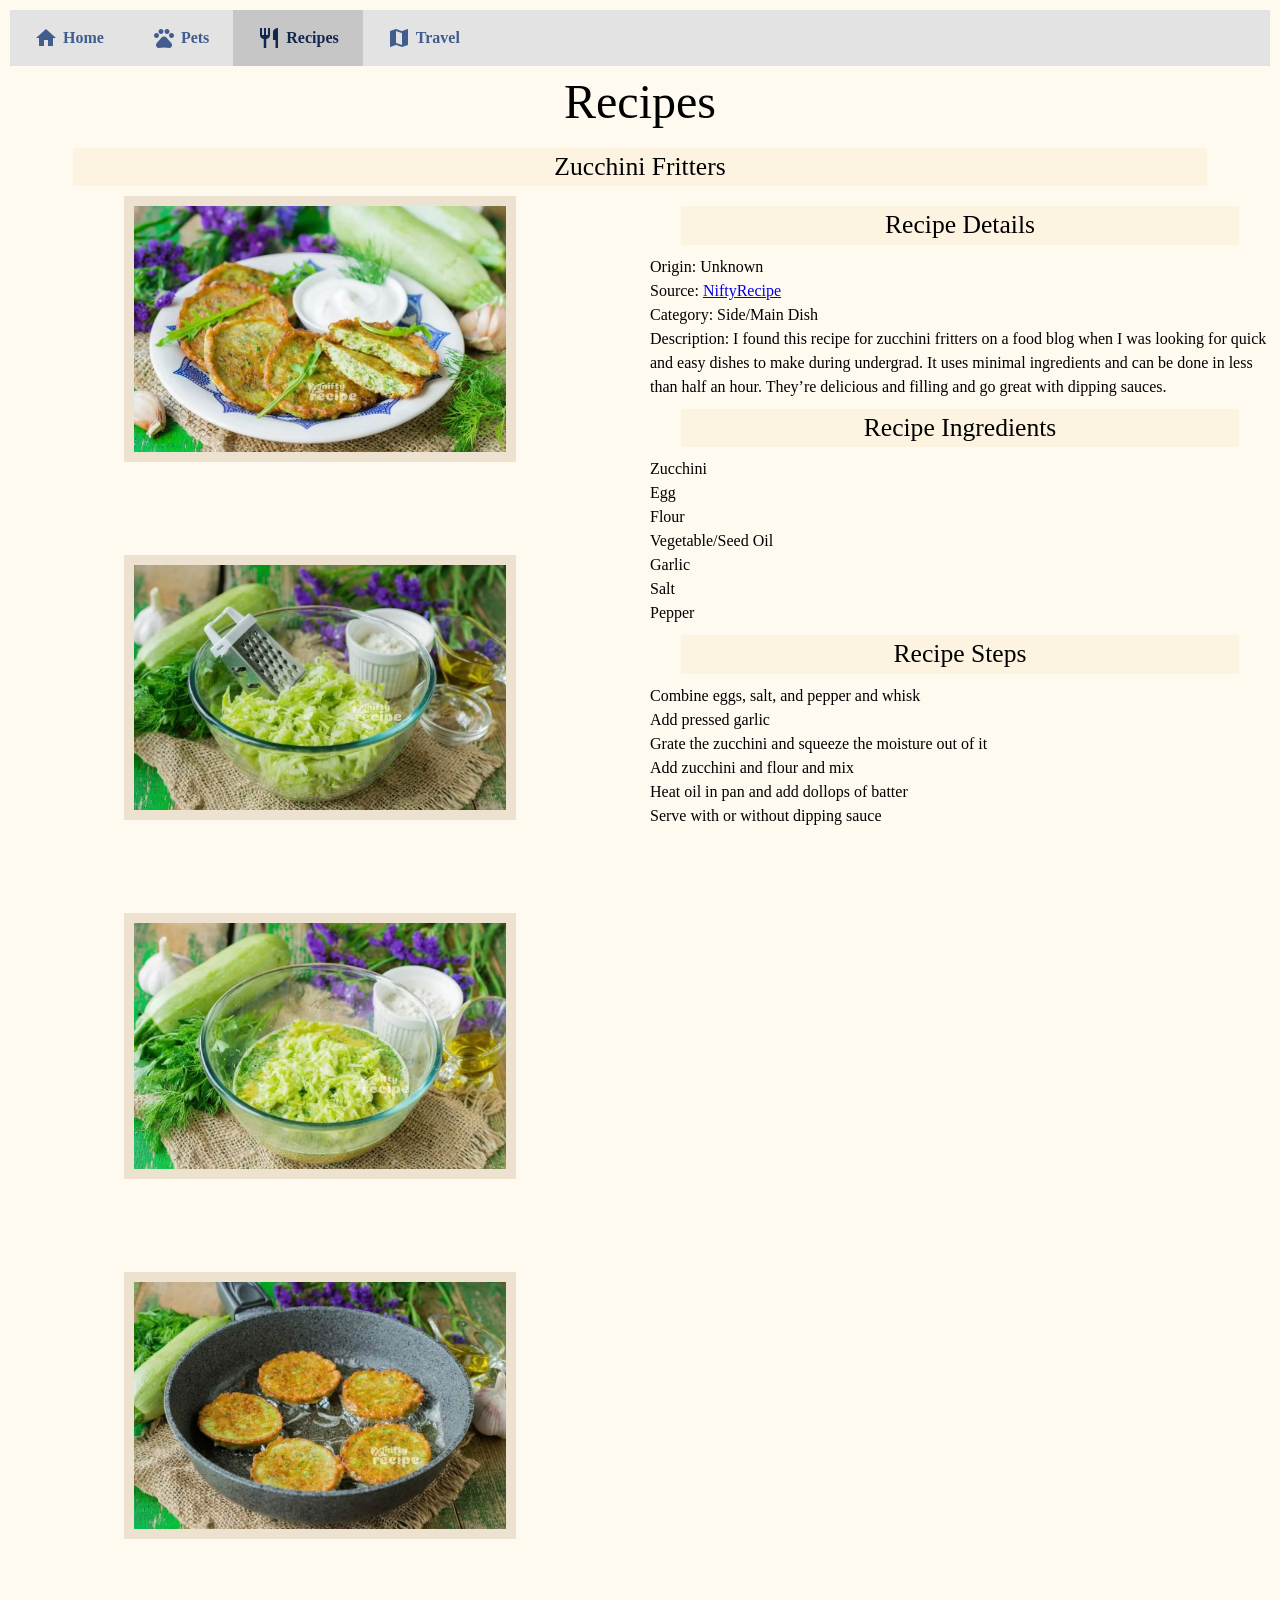
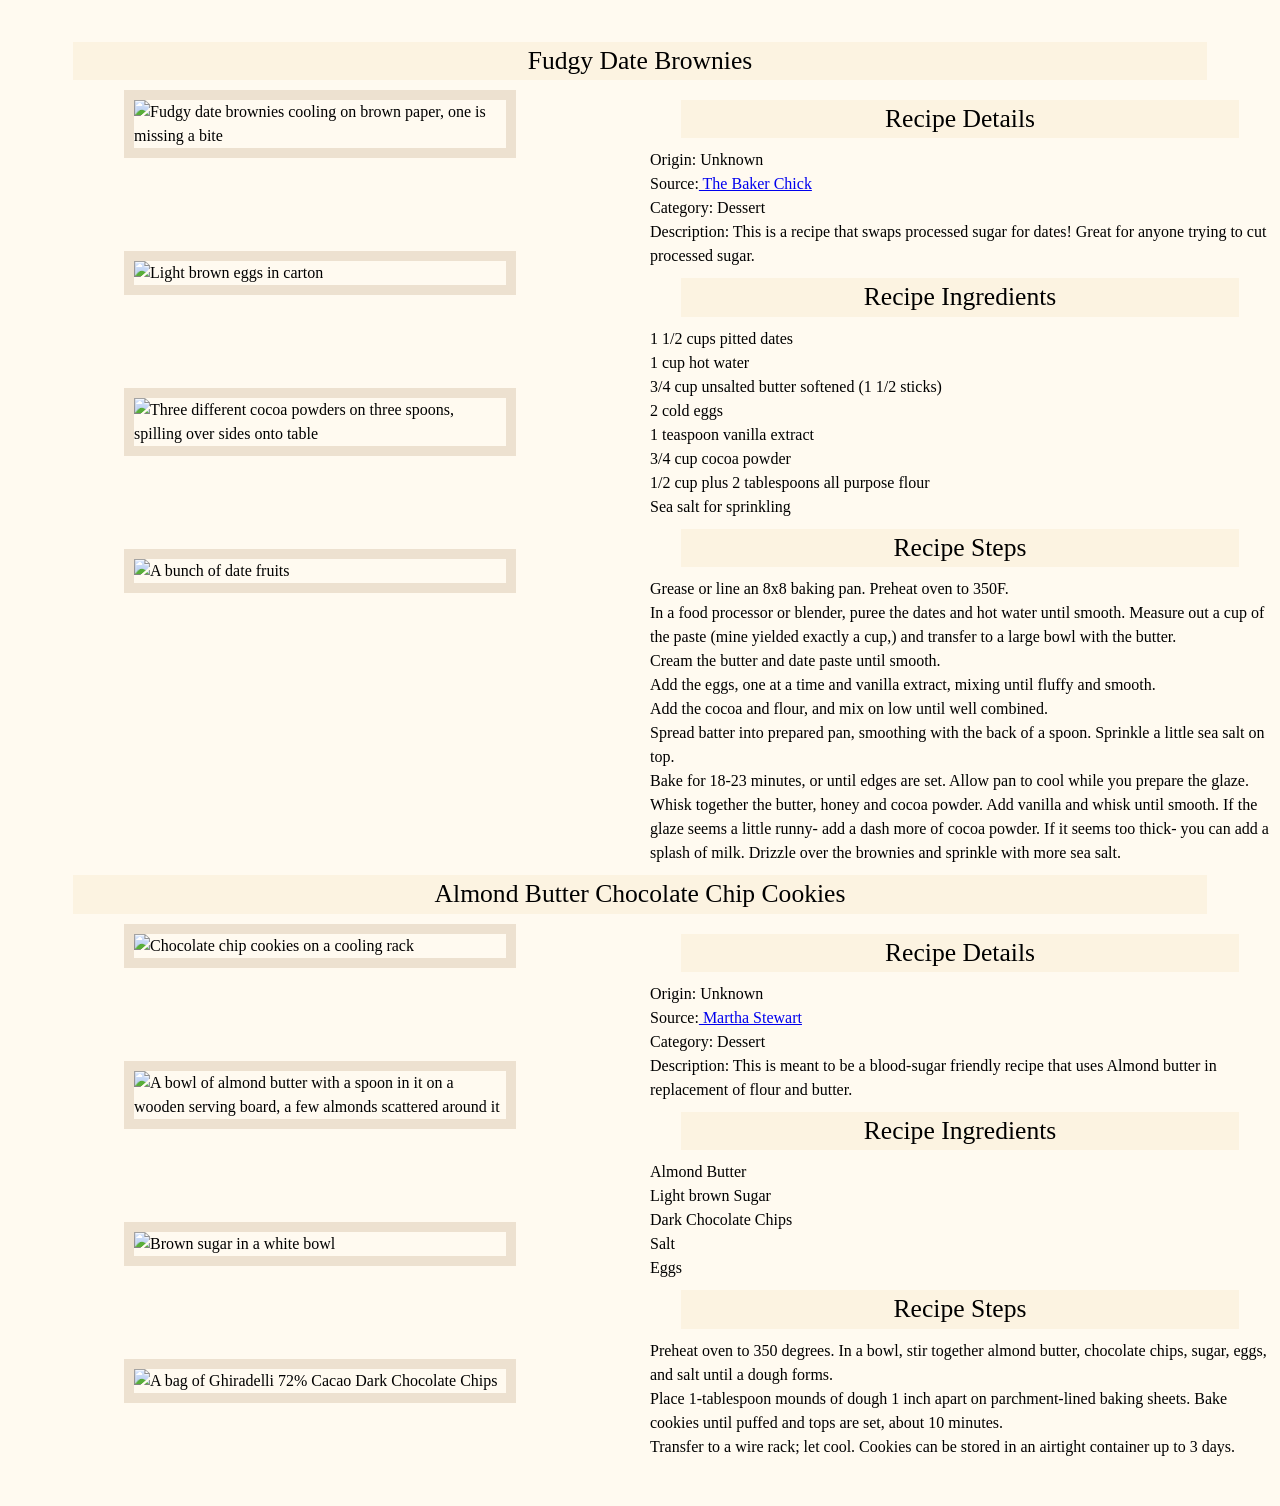
==== recipes.html @ afcab0f7 "adding files" ====
<!DOCTYPE html>
<html lang="en">
<head>
    <meta charset="UTF-8">
    <meta name="viewport" content="width=device-width, initial-scale=1.0">
    <link rel = 'stylesheet' href="css/reset.css">
    <link rel = 'stylesheet' href="css/style.css">
    <link rel="stylesheet" href="https://fonts.googleapis.com/icon?family=Material+Icons">
    <title>Recipes</title>
</head>
<body>
    <a href = "#main" class="skip">Skip to Main Content</a>
    <header>
        <nav>
            <ul class="navbar">
                <li class="navbar"><a href="index.html"><i class="material-icons">home</i> Home</a></li>
                <li class="navbar"><a href="pets.html"><i class="material-icons">pets</i> Pets</a></li>
                <li class="navbar"><a href="recipes.html" class="active"><i class="material-icons">restaurant</i> Recipes</a></li>
                <li class="navbar"><a href="travel.html"><i class="material-icons">map</i> Travel</a></li>
            </ul>
        </nav>
    </header>
    <main id="main">
        <h1>Recipes</h1>
        <h2>Zucchini Fritters</h2>
        <div class='container'>
            <div class="images">
                <img src="images/Zucchini_fritters_1.jpeg" width = "400" alt="Zucchini fritters on a plate with a white dipping sauce">
                <img src="images/Zucchini_fritters_2.jpeg" width ="400" alt = "Grated zucchini">
                <img src="images/Zucchini_fritters_4.jpg"  width ="400" alt="Combined ingredients for zucchini fritters">
                <img src="images/Zucchini_fritters_3.jpeg"  width ="400" alt="Zucchini fritters cooking in a pan">
            </div>
            <div class="details">
                    <h3>Recipe Details</h3>
                    <ul>
                        <li>Origin: Unknown</li>
                        <li>Source: <a href = "https://niftyrecipe.com/recipe-851-zucchini-fritters.html"> NiftyRecipe</a></li>
                        <li>Category: Side/Main Dish</li>
                        <li>Description: I found this recipe for zucchini fritters on a food blog when I was looking for quick and easy dishes to make during undergrad. It uses minimal ingredients and can be done in less than half an hour. They’re delicious and filling and go great with dipping sauces.</li>
                    </ul>
                    <h3>Recipe Ingredients</h3>
                    <ul>
                        <li>Zucchini</li>
                        <li>Egg</li>
                        <li>Flour</li>
                        <li>Vegetable/Seed Oil</li>
                        <li>Garlic</li>
                        <li>Salt</li>
                        <li>Pepper</li>
                    </ul>
                    <h3>Recipe Steps</h3>
                    <ol>
                        <li>Combine eggs, salt, and pepper and whisk</li>
                        <li>Add pressed garlic</li>
                        <li>Grate the zucchini and squeeze the moisture out of it</li>
                        <li>Add zucchini and flour and mix</li>
                        <li>Heat oil in pan and add dollops of batter</li>
                        <li>Serve with or without dipping sauce</li>
                    </ol>
            </div>
        </div>

        <h2>Fudgy Date Brownies</h2>
        <div class='container'>
            <div class="images">
                <img src="https://www.thebakerchick.com/wp-content/uploads/2017/01/DateBrownies-705x1024.jpg" width = "400" alt="Fudgy date brownies cooling on brown paper, one is missing a bite">
                <img src="https://hips.hearstapps.com/hmg-prod/images/eggs-in-a-carton-royalty-free-image-1689690296.jpg?crop=1.00xw:1.00xh;0,0&resize=1200:*" width = "400" alt="Light brown eggs in carton">
                <img src="https://arc-anglerfish-washpost-prod-washpost.s3.amazonaws.com/public/PNV2QMQFXEI6ZM6EYRRLD3OPZA.jpg" width = "400" alt="Three different cocoa powders on three spoons, spilling over sides onto table">
                <img src="https://www.liveeatlearn.com/wp-content/uploads/2018/12/date-fruit-photo-vert.jpg" width = "400" alt="A bunch of date fruits">
            </div>
            <div class="details">
                    <h3>Recipe Details</h3>
                    <ul>
                        <li>Origin: Unknown</li>
                        <li>Source:<a href = "https://www.thebakerchick.com/fudgy-date-brownies/"> The Baker Chick</a></li>
                        <li>Category: Dessert</li>
                        <li>Description: This is a recipe that swaps processed sugar for dates! Great for anyone trying to cut processed sugar.</li>
                    </ul>
                    <h3>Recipe Ingredients</h3>
                    <ul>
                        <li>1 1/2 cups pitted dates</li>
                        <li>1 cup hot water</li>
                        <li>3/4 cup unsalted butter softened (1 1/2 sticks)</li>
                        <li>2 cold eggs</li>
                        <li>1 teaspoon vanilla extract</li>
                        <li>3/4 cup cocoa powder</li>
                        <li>1/2 cup plus 2 tablespoons all purpose flour</li>
                        <li>Sea salt for sprinkling</li>
                    </ul>
                    <h3>Recipe Steps</h3>
                    <ol>
                        <li>Grease or line an 8x8 baking pan. Preheat oven to 350F.</li>
                        <li>In a food processor or blender, puree the dates and hot water until smooth. Measure out a cup of the paste (mine yielded exactly a cup,) and transfer to a large bowl with the butter.</li>
                        <li>Cream the butter and date paste until smooth.</li>
                        <li>Add the eggs, one at a time and vanilla extract, mixing until fluffy and smooth.</li>
                        <li>Add the cocoa and flour, and mix on low until well combined.</li>
                        <li>Spread batter into prepared pan, smoothing with the back of a spoon. Sprinkle a little sea salt on top.</li>
                        <li>Bake for 18-23 minutes, or until edges are set. Allow pan to cool while you prepare the glaze.</li>
                        <li>Whisk together the butter, honey and cocoa powder. Add vanilla and whisk until smooth. If the glaze seems a little runny- add a dash more of cocoa powder. If it seems too thick- you can add a splash of milk. Drizzle over the brownies and sprinkle with more sea salt.</li>
                    </ol>
            </div>
        </div>

        <h2>Almond Butter Chocolate Chip Cookies</h2>
        <div class='container'>
            <div class="images">
                <img src="https://www.marthastewart.com/thmb/UY9PeQ9cLbSiZch3At5lxIP9hOQ=/750x0/filters:no_upscale():max_bytes(150000):strip_icc():format(webp)/five-ingredient-cookies-369-d111686_horiz-6b200e9947aa465aaf77c65ebb40655b.jpgitokU9pyDEBX" width = "400" alt="Chocolate chip cookies on a cooling rack">
                <img src="https://cookieandkate.com/images/2018/02/homemade-almond-butter-recipe-2.jpg" width = "400" alt="A bowl of almond butter with a spoon in it on a wooden serving board, a few almonds scattered around it">
                <img src="https://www.allrecipes.com/thmb/DDBIQrQeoVvBiTCdmDu0eqhZbLA=/1500x0/filters:no_upscale():max_bytes(150000):strip_icc()/230511_LightorDarkBrownSugar_ddmfs_4x3_2404-8bd53810c76d4ac1b2db0cd83e7fb88a.jpg" width = "400" alt="Brown sugar in a white bowl">
                <img src="https://m.media-amazon.com/images/I/41mn9OJWMlL.jpg" width = "400" alt="A bag of Ghiradelli 72% Cacao Dark Chocolate Chips">
            </div>
            <div class="details">
                    <h3>Recipe Details</h3>
                    <ul>
                        <li>Origin: Unknown</li>
                    <li>Source:<a href = "https://www.marthastewart.com/1104488/five-ingredient-chocolate-chip-cookies"> Martha Stewart</a></li>
                    <li>Category: Dessert</li>
                    <li>Description: This is meant to be a blood-sugar friendly recipe that uses Almond butter in replacement of flour and butter.</li>
                    </ul>
                    <h3>Recipe Ingredients</h3>
                    <ul>
                        <li>Almond Butter
                        <li>Light brown Sugar</li>
                        <li>Dark Chocolate Chips</li>
                        <li>Salt</li>
                        <li>Eggs</li>
                    </ul>
                    <h3>Recipe Steps</h3>
                    <ol>
                        <li>Preheat oven to 350 degrees. In a bowl, stir together almond butter, chocolate chips, sugar, eggs, and salt until a dough forms.</li>
                        <li>Place 1-tablespoon mounds of dough 1 inch apart on parchment-lined baking sheets. Bake cookies until puffed and tops are set, about 10 minutes.</li>
                        <li>Transfer to a wire rack; let cool. Cookies can be stored in an airtight container up to 3 days.</li>
                    </ol>
            </div>
        </div>

        </div>
        <div></div>
        <div></div>
        <div></div>
        <div></div>
    </main>
</body>
</html>
---- css/style.css ----
body {
    font-family: Georgia, 'Times New Roman', Times, serif;
    background-color: floralwhite;
    line-height: 1.5;
    padding: 10px;

}
h1{
    font-size: 3em;
    text-align: center;
}
p{
    text-align: center;
    margin-bottom: 20px;
}


/* CSS FOR NAVIGATION BAR */

ul.navbar {
    list-style-type: none;
    margin: 0;
    padding: 0;
    overflow: hidden;
    background-color: #e3e3e3;
}

li.navbar {
    float: left;
}

ul.navbar a {
    display: flex; 
    align-items: center; 
    color: #405d8e;
    text-align: center;
    padding: 1em 1.5em;
    text-decoration: none;
    font-weight: bold;
    float: left;
}

ul.navbar a i {
    margin-right: 5px;
}

ul.navbar a.active{
    background-color: #c6c6c6;
    font-weight: bolder;
    color: #13274E;
}

ul.navbar a:hover{
    background-color: #959fb0;
}

/* CSS FOR PET 'PORTRAITS' + DETAILS */

img.portrait {
    border: 10px solid rgb(237, 225, 208);
    width: 80%;
    display: block;
    margin-left: auto;
    margin-right: auto;
}

h2.portrait, h3.portrait{
    font-size: 200%;
    background-color: #fcf3e1;
    width: 60%;
    height: auto;
    text-align: center;
    margin: 10px auto; 
}

h3.likes {
    font-size: 2em;
    background-color: #fcf3e1;
    width: 80%;
    text-align: center;
    margin: 10px auto; 
    padding: 10px;
}

ul.likes {
    text-align: center;
}

.pets-grid {
    display: grid;
    grid-template-columns: repeat(2, 1fr); 
    column-gap: 40px;
    row-gap: 10px;
    padding: 0.9em;
    justify-items: center; 
}

.pets-grid > img {
    background-color: burlywood;
    width: 100%; 
    height: auto; 
    padding: 1em;
    align-items: center;
}


.item1 .item2{
    grid-column: span 1; 
    grid-row: span 1;
}

.item3 {
    grid-column: span 2; 
    grid-row: span 1;
}

/* CSS FOR INDEX.HTML */

h1.homepage{
    font-size: 2.5em;
}
h2.homepage{
    font-size: 1.5em;
}
ul.homepage{
    list-style-type: disc;
    list-style-position: inside;
}

/* CSS FOR RECIPES */

img.recipes {
    border: 10px solid rgb(237, 225, 208);
    width: 80%;
    display: block;
    margin-left: auto;
    margin-right: auto;
}

h2.recipes {
    font-size: 200%;
    background-color: #fcf3e1;
    width: 60%;
    text-align: center;
    margin: 10px auto; 
}
h3.recipes {
    font-size: 175%;
    background-color: #fcf3e1;
    width: 60%;
    text-align: center;
    margin: 10px auto; 
}
ul.recipe_details {
    text-align: left;
    list-style-position: inside;
}

ul.recipe_steps {
    text-align: left;
    list-style-type: circle;
    list-style-position: inside;
}
ol.recipe_steps {
    text-align: left;
    list-style-type: lower-roman;
    list-style-position: inside;
}

.recipes-grid {
    display: grid;
    grid-template-columns: repeat(2, 1fr); 
    column-gap: 40px;
    row-gap: 10px;
    padding: 0.9em;
    justify-items: center; 
}

.recipes-grid > img {
    border: 2px solid #fcf3e1;
    width: 100%; 
    height: auto; 
    padding: 1em;
    align-items: center;
    display: block;
    margin-left: auto;
    margin-right: auto;
}


.item4 .item5{
    grid-column: span 1; 
    grid-row: span 1;
}

.item6 {
    grid-column: span 2; 
    grid-row: span 1;
}

/* CSS FOR TRAVEL */

img.travel {
    border: 10px solid rgb(237, 225, 208);
    width: 80%;
    display: block;
    margin-left: auto;
    margin-right: auto;
}

h2.travel {
    font-size: 120%;
    background-color: #fcf3e1;
    width: 60%;
    text-align: center;
    margin: 10px auto; 
}
h3.travel {
    font-size: 120%;
    background-color:#fcf3e1;
    width: 60%;
    text-align: center;
    margin: 10px auto; 
}
ul.travel {
    line-height: 1.5em;
}

.travel-main-grid {
    display: grid;
    grid-template-columns: repeat(2, 1fr); 
    column-gap: 10px;
    padding: 0.6em;
    justify-items: center; 
    align-items: center;
}

.travel-main-grid > img {
    width: 100%; 
    height: auto; 
    padding: 1em;
}


.item7 .item8 {
    grid-column: span 1; 
    grid-row: span 1;
}

/* CSS TO HIDE SKIP TO MAIN */

.skip {
    position: absolute;
    left: -10000px;
    top: auto;
    width: 1px;
    height: 1px;
    overflow: hidden;
  }


@media only screen and (min-width: 768px) {
    /* UPDATING HOMEPAGE LAYOUT */

    .home-grid {
        display: grid;
        grid-template-columns: repeat(3, 1fr); 
        column-gap: 40px;
        row-gap: 10px;
        padding: 0.9em;
        justify-items: center; 
    }
    .pets_home{
        grid-column: 1;
        grid-row: 1;
    } 
    .pets_desc{
        grid-column: 1;
        grid-row: 2;
    } 
    .recipes_home{
        grid-column: 2;
        grid-row: 1;
    } 
    .recipes_desc{
        grid-column: 2;
        grid-row: 2;
    } 
    .travel_home{
        grid-column: 3;
        grid-row: 1;
    } 
    .travel_desc{
        grid-column: 3;
        grid-row: 2;
    } 

    .portrait-grid{
        display: grid;
        grid-template-columns: repeat(2, 1fr); 
        column-gap: 40px;
        row-gap: 10px;
        padding: 0.9em;
        justify-items: center; 
        align-items: center;
    }
    .picture{
        grid-column: 1; 
    }
    .name{
        grid-column: 2;
        grid-row: 1;
    }
    .bio{
        grid-column: 2;
        grid-row: 2;
    }
    .gallery{
        grid-column: 1;
        grid-row: 3;
    }
    .likes{
        grid-column: 2;
        grid-row: 3;
    }
    .container {
        display: flex;
        align-items: flex-start;
    }

    .images {
        flex: 1; 
        margin-right: 20px; 
    }
    
    .details {
        flex: 1; 
    }
    
    .images img{
        border: 10px solid rgb(237, 225, 208);
        max-width: 60%;
        height: auto;
        display: block;
        margin-left: auto;
        margin-right: auto;
        margin-bottom: 15%;
    }
    .details h2,h3{
        font-size: 160%;
        background-color: #fcf3e1;
        width: 90%;
        height: auto;
        text-align: center;
        margin: 10px auto; 
    }

    h2{
        font-size: 160%;
        background-color: #fcf3e1;
        width: 90%;
        height: auto;
        text-align: center;
        margin: 10px auto;
    }

    img.portrait {
        border: 10px solid rgb(237, 225, 208);
        max-width: 80%;
        height: auto;
        display: block;
        margin-left: auto;
        margin-right: auto;
    }

    h1.portrait{
        text-align: center;
    }

    h2.portrait, h3.portrait {
        font-size: 150%;
        background-color: #fcf3e1;
        width: 80%;
        height: auto;
        text-align: center;
        margin: 1px auto; 
    }

    h3.portrait{
        align-self: start;
    }

    h3.likes {
        font-size: 150%;
        background-color: #fcf3e1;
        width: 80%;
        height: auto;
        text-align: center;
        margin: 1px auto;
        align-self: start;
    }
    
    ul.likes {
        text-align: center;
        font-size: 130%;
    }
    
    .pets-grid {
        display: grid;
        grid-template-columns: repeat(2, 1fr); 
        column-gap: 40px;
        row-gap: 10px;
        padding: 0.9em;
        justify-items: center; 
    }
    
    .pets-grid > img {
        border: 10px solid rgb(237, 225, 208);
        width: 80%; 
        height: auto; 
        padding: 1em;
        align-items: center;
    }
    
    
    .item1 .item2{
        grid-column: span 1; 
        grid-row: span 1;
    }
    
    .item3 {
        grid-column: span 2; 
        grid-row: span 1;
    }
    .travel_pics{
        display: grid;
        grid-template-columns: repeat(2, 1fr); 
        column-gap: 40px;
        row-gap: 10px;
        padding: 0.9em;
        justify-items: center; 
        align-items: center;
    }
    .travel_pics > img {
        background-color:#959fb0;
        width: 100%; 
        height: auto; 
        padding: em;
        align-items: center;
        margin-left: 20%;
    }
    
    .travelimages{
        grid-column: 1;
    }
    .captions{
        grid-column:2;
        margin-left:20%;
    }


@media (prefers-reduced-motion) {
    .animation {
      animation-duration: 0s;
    }
}
}
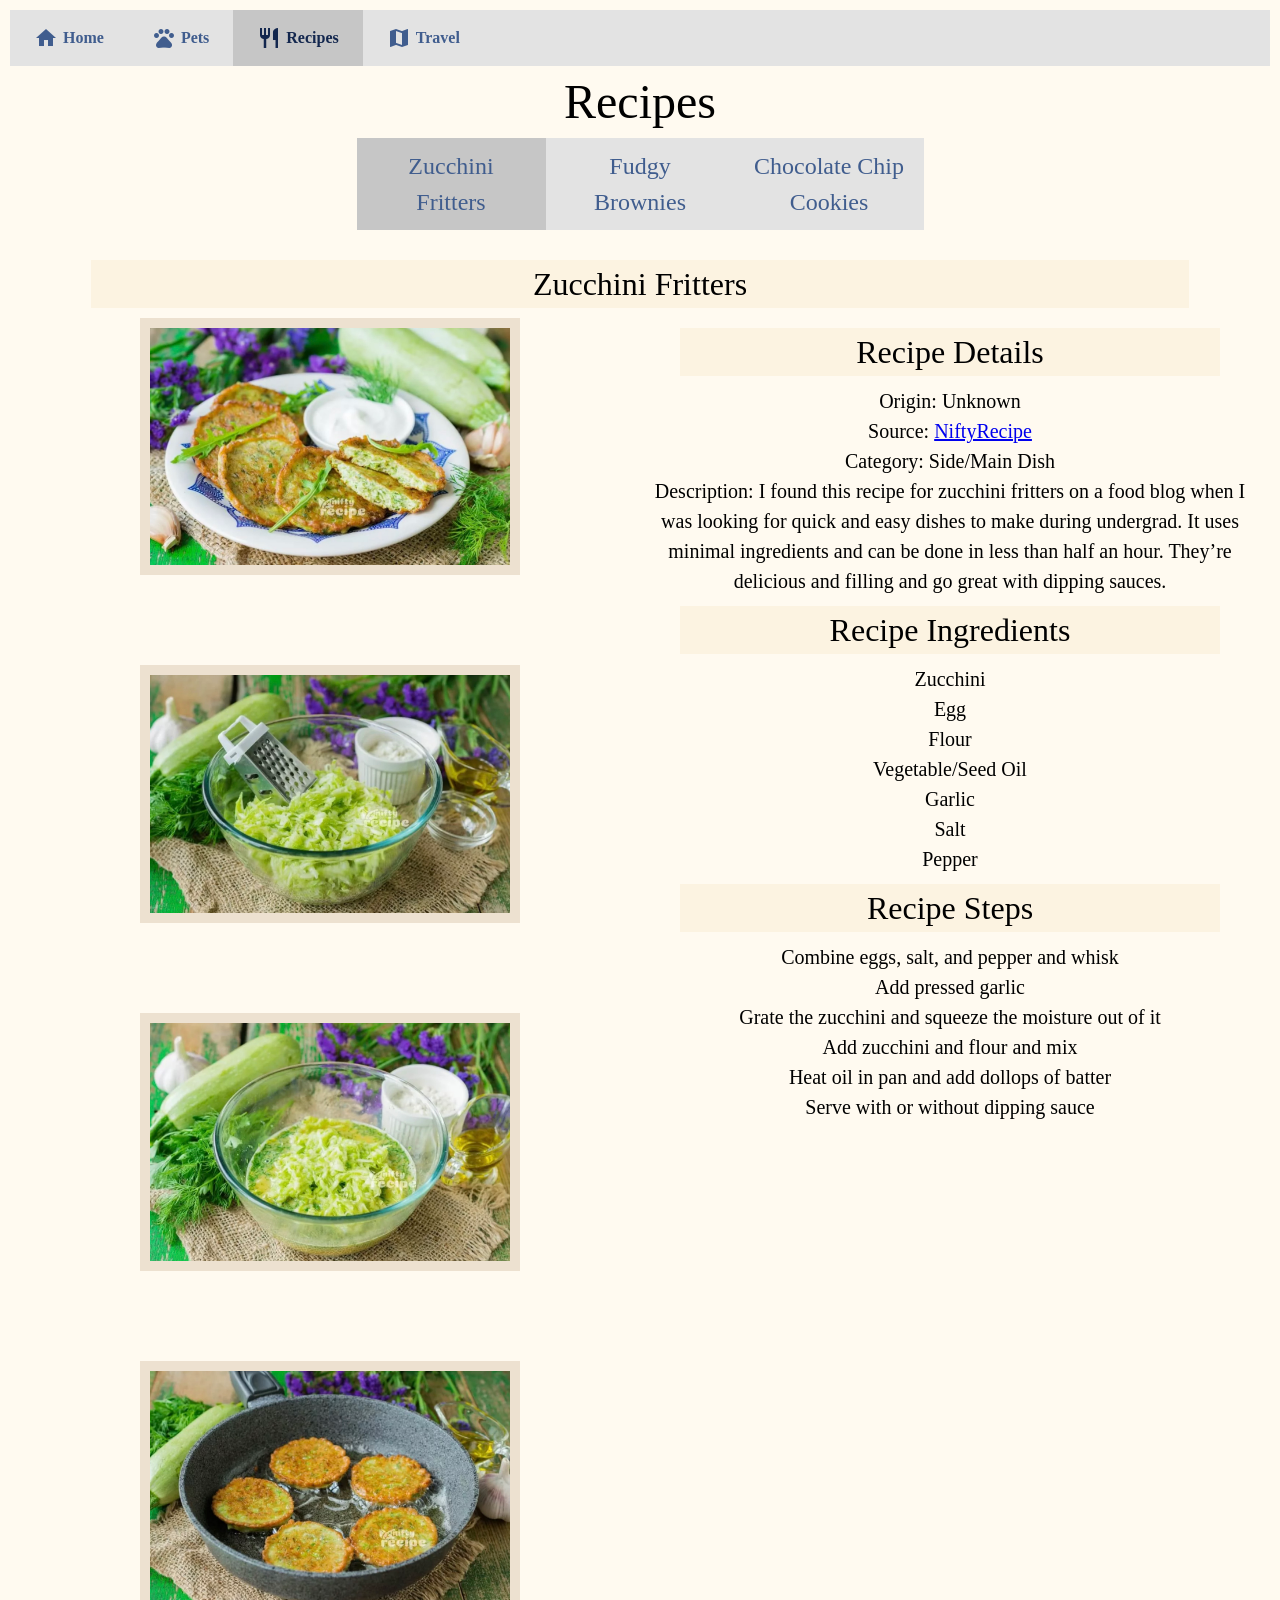
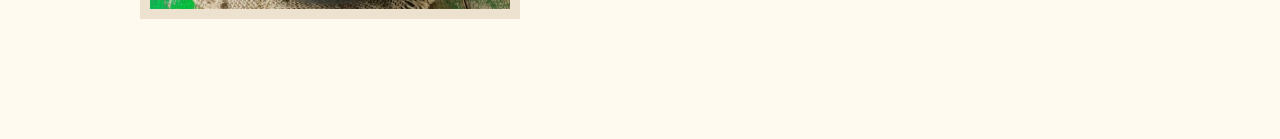
==== commit 8d955213: "update" ====
--- a/recipes.html
+++ b/recipes.html
@@ -22,115 +22,126 @@
     </header>
     <main id="main">
         <h1>Recipes</h1>
-        <h2>Zucchini Fritters</h2>
-        <div class='container'>
-            <div class="images">
-                <img src="images/Zucchini_fritters_1.jpeg" width = "400" alt="Zucchini fritters on a plate with a white dipping sauce">
-                <img src="images/Zucchini_fritters_2.jpeg" width ="400" alt = "Grated zucchini">
-                <img src="images/Zucchini_fritters_4.jpg"  width ="400" alt="Combined ingredients for zucchini fritters">
-                <img src="images/Zucchini_fritters_3.jpeg"  width ="400" alt="Zucchini fritters cooking in a pan">
-            </div>
-            <div class="details">
-                    <h3>Recipe Details</h3>
-                    <ul>
-                        <li>Origin: Unknown</li>
-                        <li>Source: <a href = "https://niftyrecipe.com/recipe-851-zucchini-fritters.html"> NiftyRecipe</a></li>
-                        <li>Category: Side/Main Dish</li>
-                        <li>Description: I found this recipe for zucchini fritters on a food blog when I was looking for quick and easy dishes to make during undergrad. It uses minimal ingredients and can be done in less than half an hour. They’re delicious and filling and go great with dipping sauces.</li>
-                    </ul>
-                    <h3>Recipe Ingredients</h3>
-                    <ul>
-                        <li>Zucchini</li>
-                        <li>Egg</li>
-                        <li>Flour</li>
-                        <li>Vegetable/Seed Oil</li>
-                        <li>Garlic</li>
-                        <li>Salt</li>
-                        <li>Pepper</li>
-                    </ul>
-                    <h3>Recipe Steps</h3>
-                    <ol>
-                        <li>Combine eggs, salt, and pepper and whisk</li>
-                        <li>Add pressed garlic</li>
-                        <li>Grate the zucchini and squeeze the moisture out of it</li>
-                        <li>Add zucchini and flour and mix</li>
-                        <li>Heat oil in pan and add dollops of batter</li>
-                        <li>Serve with or without dipping sauce</li>
-                    </ol>
+        <div class="tablink_flex">
+            <button class="tablink" onclick="openSubject('Fritters', this, '#c6c6c6')" id="defaultOpen">Zucchini Fritters</button>
+            <button class="tablink" onclick="openSubject('Brownies', this, '#c6c6c6')">Fudgy Brownies</button>
+            <button class="tablink" onclick="openSubject('Cookies', this, '#c6c6c6')">Chocolate Chip Cookies</button>
+        </div>
+        <div class='tabcontent' id="Fritters">
+            <h2>Zucchini Fritters</h2>
+            <div class='container'>
+                <div class="images">
+                    <img src="images/Zucchini_fritters_1.jpeg" width = "400" alt="Zucchini fritters on a plate with a white dipping sauce">
+                    <img src="images/Zucchini_fritters_2.jpeg" width ="400" alt = "Grated zucchini">
+                    <img src="images/Zucchini_fritters_4.jpg"  width ="400" alt="Combined ingredients for zucchini fritters">
+                    <img src="images/Zucchini_fritters_3.jpeg"  width ="400" alt="Zucchini fritters cooking in a pan">
+                </div>
+                <div class="details">
+                        <h3>Recipe Details</h3>
+                        <ul>
+                            <li>Origin: Unknown</li>
+                            <li>Source: <a href = "https://niftyrecipe.com/recipe-851-zucchini-fritters.html"> NiftyRecipe</a></li>
+                            <li>Category: Side/Main Dish</li>
+                            <li>Description: I found this recipe for zucchini fritters on a food blog when I was looking for quick and easy dishes to make during undergrad. It uses minimal ingredients and can be done in less than half an hour. They’re delicious and filling and go great with dipping sauces.</li>
+                        </ul>
+                        <h3>Recipe Ingredients</h3>
+                        <ul>
+                            <li>Zucchini</li>
+                            <li>Egg</li>
+                            <li>Flour</li>
+                            <li>Vegetable/Seed Oil</li>
+                            <li>Garlic</li>
+                            <li>Salt</li>
+                            <li>Pepper</li>
+                        </ul>
+                        <h3>Recipe Steps</h3>
+                        <ol>
+                            <li>Combine eggs, salt, and pepper and whisk</li>
+                            <li>Add pressed garlic</li>
+                            <li>Grate the zucchini and squeeze the moisture out of it</li>
+                            <li>Add zucchini and flour and mix</li>
+                            <li>Heat oil in pan and add dollops of batter</li>
+                            <li>Serve with or without dipping sauce</li>
+                        </ol>
+                </div>
             </div>
         </div>
 
-        <h2>Fudgy Date Brownies</h2>
-        <div class='container'>
-            <div class="images">
-                <img src="https://www.thebakerchick.com/wp-content/uploads/2017/01/DateBrownies-705x1024.jpg" width = "400" alt="Fudgy date brownies cooling on brown paper, one is missing a bite">
-                <img src="https://hips.hearstapps.com/hmg-prod/images/eggs-in-a-carton-royalty-free-image-1689690296.jpg?crop=1.00xw:1.00xh;0,0&resize=1200:*" width = "400" alt="Light brown eggs in carton">
-                <img src="https://arc-anglerfish-washpost-prod-washpost.s3.amazonaws.com/public/PNV2QMQFXEI6ZM6EYRRLD3OPZA.jpg" width = "400" alt="Three different cocoa powders on three spoons, spilling over sides onto table">
-                <img src="https://www.liveeatlearn.com/wp-content/uploads/2018/12/date-fruit-photo-vert.jpg" width = "400" alt="A bunch of date fruits">
-            </div>
-            <div class="details">
-                    <h3>Recipe Details</h3>
-                    <ul>
-                        <li>Origin: Unknown</li>
-                        <li>Source:<a href = "https://www.thebakerchick.com/fudgy-date-brownies/"> The Baker Chick</a></li>
-                        <li>Category: Dessert</li>
-                        <li>Description: This is a recipe that swaps processed sugar for dates! Great for anyone trying to cut processed sugar.</li>
-                    </ul>
-                    <h3>Recipe Ingredients</h3>
-                    <ul>
-                        <li>1 1/2 cups pitted dates</li>
-                        <li>1 cup hot water</li>
-                        <li>3/4 cup unsalted butter softened (1 1/2 sticks)</li>
-                        <li>2 cold eggs</li>
-                        <li>1 teaspoon vanilla extract</li>
-                        <li>3/4 cup cocoa powder</li>
-                        <li>1/2 cup plus 2 tablespoons all purpose flour</li>
-                        <li>Sea salt for sprinkling</li>
-                    </ul>
-                    <h3>Recipe Steps</h3>
-                    <ol>
-                        <li>Grease or line an 8x8 baking pan. Preheat oven to 350F.</li>
-                        <li>In a food processor or blender, puree the dates and hot water until smooth. Measure out a cup of the paste (mine yielded exactly a cup,) and transfer to a large bowl with the butter.</li>
-                        <li>Cream the butter and date paste until smooth.</li>
-                        <li>Add the eggs, one at a time and vanilla extract, mixing until fluffy and smooth.</li>
-                        <li>Add the cocoa and flour, and mix on low until well combined.</li>
-                        <li>Spread batter into prepared pan, smoothing with the back of a spoon. Sprinkle a little sea salt on top.</li>
-                        <li>Bake for 18-23 minutes, or until edges are set. Allow pan to cool while you prepare the glaze.</li>
-                        <li>Whisk together the butter, honey and cocoa powder. Add vanilla and whisk until smooth. If the glaze seems a little runny- add a dash more of cocoa powder. If it seems too thick- you can add a splash of milk. Drizzle over the brownies and sprinkle with more sea salt.</li>
-                    </ol>
+        <div class='tabcontent' id="Brownies">
+            <h2>Fudgy Date Brownies</h2>
+            <div class='container'>
+                <div class="images">
+                    <img src="https://www.thebakerchick.com/wp-content/uploads/2017/01/DateBrownies-705x1024.jpg" width = "400" alt="Fudgy date brownies cooling on brown paper, one is missing a bite">
+                    <img src="https://hips.hearstapps.com/hmg-prod/images/eggs-in-a-carton-royalty-free-image-1689690296.jpg?crop=1.00xw:1.00xh;0,0&resize=1200:*" width = "400" alt="Light brown eggs in carton">
+                    <img src="https://arc-anglerfish-washpost-prod-washpost.s3.amazonaws.com/public/PNV2QMQFXEI6ZM6EYRRLD3OPZA.jpg" width = "400" alt="Three different cocoa powders on three spoons, spilling over sides onto table">
+                    <img src="https://www.liveeatlearn.com/wp-content/uploads/2018/12/date-fruit-photo-vert.jpg" width = "400" alt="A bunch of date fruits">
+                </div>
+                <div class="details">
+                        <h3>Recipe Details</h3>
+                        <ul>
+                            <li>Origin: Unknown</li>
+                            <li>Source:<a href = "https://www.thebakerchick.com/fudgy-date-brownies/"> The Baker Chick</a></li>
+                            <li>Category: Dessert</li>
+                            <li>Description: This is a recipe that swaps processed sugar for dates! Great for anyone trying to cut processed sugar.</li>
+                        </ul>
+                        <h3>Recipe Ingredients</h3>
+                        <ul>
+                            <li>1 1/2 cups pitted dates</li>
+                            <li>1 cup hot water</li>
+                            <li>3/4 cup unsalted butter softened (1 1/2 sticks)</li>
+                            <li>2 cold eggs</li>
+                            <li>1 teaspoon vanilla extract</li>
+                            <li>3/4 cup cocoa powder</li>
+                            <li>1/2 cup plus 2 tablespoons all purpose flour</li>
+                            <li>Sea salt for sprinkling</li>
+                        </ul>
+                        <h3>Recipe Steps</h3>
+                        <ol>
+                            <li>Grease or line an 8x8 baking pan. Preheat oven to 350F.</li>
+                            <li>In a food processor or blender, puree the dates and hot water until smooth. Measure out a cup of the paste (mine yielded exactly a cup,) and transfer to a large bowl with the butter.</li>
+                            <li>Cream the butter and date paste until smooth.</li>
+                            <li>Add the eggs, one at a time and vanilla extract, mixing until fluffy and smooth.</li>
+                            <li>Add the cocoa and flour, and mix on low until well combined.</li>
+                            <li>Spread batter into prepared pan, smoothing with the back of a spoon. Sprinkle a little sea salt on top.</li>
+                            <li>Bake for 18-23 minutes, or until edges are set. Allow pan to cool while you prepare the glaze.</li>
+                            <li>Whisk together the butter, honey and cocoa powder. Add vanilla and whisk until smooth. If the glaze seems a little runny- add a dash more of cocoa powder. If it seems too thick- you can add a splash of milk. Drizzle over the brownies and sprinkle with more sea salt.</li>
+                        </ol>
+                </div>
             </div>
         </div>
 
-        <h2>Almond Butter Chocolate Chip Cookies</h2>
-        <div class='container'>
-            <div class="images">
-                <img src="https://www.marthastewart.com/thmb/UY9PeQ9cLbSiZch3At5lxIP9hOQ=/750x0/filters:no_upscale():max_bytes(150000):strip_icc():format(webp)/five-ingredient-cookies-369-d111686_horiz-6b200e9947aa465aaf77c65ebb40655b.jpgitokU9pyDEBX" width = "400" alt="Chocolate chip cookies on a cooling rack">
-                <img src="https://cookieandkate.com/images/2018/02/homemade-almond-butter-recipe-2.jpg" width = "400" alt="A bowl of almond butter with a spoon in it on a wooden serving board, a few almonds scattered around it">
-                <img src="https://www.allrecipes.com/thmb/DDBIQrQeoVvBiTCdmDu0eqhZbLA=/1500x0/filters:no_upscale():max_bytes(150000):strip_icc()/230511_LightorDarkBrownSugar_ddmfs_4x3_2404-8bd53810c76d4ac1b2db0cd83e7fb88a.jpg" width = "400" alt="Brown sugar in a white bowl">
-                <img src="https://m.media-amazon.com/images/I/41mn9OJWMlL.jpg" width = "400" alt="A bag of Ghiradelli 72% Cacao Dark Chocolate Chips">
-            </div>
-            <div class="details">
-                    <h3>Recipe Details</h3>
-                    <ul>
-                        <li>Origin: Unknown</li>
-                    <li>Source:<a href = "https://www.marthastewart.com/1104488/five-ingredient-chocolate-chip-cookies"> Martha Stewart</a></li>
-                    <li>Category: Dessert</li>
-                    <li>Description: This is meant to be a blood-sugar friendly recipe that uses Almond butter in replacement of flour and butter.</li>
-                    </ul>
-                    <h3>Recipe Ingredients</h3>
-                    <ul>
-                        <li>Almond Butter
-                        <li>Light brown Sugar</li>
-                        <li>Dark Chocolate Chips</li>
-                        <li>Salt</li>
-                        <li>Eggs</li>
-                    </ul>
-                    <h3>Recipe Steps</h3>
-                    <ol>
-                        <li>Preheat oven to 350 degrees. In a bowl, stir together almond butter, chocolate chips, sugar, eggs, and salt until a dough forms.</li>
-                        <li>Place 1-tablespoon mounds of dough 1 inch apart on parchment-lined baking sheets. Bake cookies until puffed and tops are set, about 10 minutes.</li>
-                        <li>Transfer to a wire rack; let cool. Cookies can be stored in an airtight container up to 3 days.</li>
-                    </ol>
+        <div class='tabcontent' id="Cookies">
+            <h2>Almond Butter Chocolate Chip Cookies</h2>
+            <div class='container'>
+                <div class="images">
+                    <img src="https://www.marthastewart.com/thmb/UY9PeQ9cLbSiZch3At5lxIP9hOQ=/750x0/filters:no_upscale():max_bytes(150000):strip_icc():format(webp)/five-ingredient-cookies-369-d111686_horiz-6b200e9947aa465aaf77c65ebb40655b.jpgitokU9pyDEBX" width = "400" alt="Chocolate chip cookies on a cooling rack">
+                    <img src="https://cookieandkate.com/images/2018/02/homemade-almond-butter-recipe-2.jpg" width = "400" alt="A bowl of almond butter with a spoon in it on a wooden serving board, a few almonds scattered around it">
+                    <img src="https://www.allrecipes.com/thmb/DDBIQrQeoVvBiTCdmDu0eqhZbLA=/1500x0/filters:no_upscale():max_bytes(150000):strip_icc()/230511_LightorDarkBrownSugar_ddmfs_4x3_2404-8bd53810c76d4ac1b2db0cd83e7fb88a.jpg" width = "400" alt="Brown sugar in a white bowl">
+                    <img src="https://m.media-amazon.com/images/I/41mn9OJWMlL.jpg" width = "400" alt="A bag of Ghiradelli 72% Cacao Dark Chocolate Chips">
+                </div>
+                <div class="details">
+                        <h3>Recipe Details</h3>
+                        <ul>
+                            <li>Origin: Unknown</li>
+                        <li>Source:<a href = "https://www.marthastewart.com/1104488/five-ingredient-chocolate-chip-cookies"> Martha Stewart</a></li>
+                        <li>Category: Dessert</li>
+                        <li>Description: This is meant to be a blood-sugar friendly recipe that uses Almond butter in replacement of flour and butter.</li>
+                        </ul>
+                        <h3>Recipe Ingredients</h3>
+                        <ul>
+                            <li>Almond Butter
+                            <li>Light brown Sugar</li>
+                            <li>Dark Chocolate Chips</li>
+                            <li>Salt</li>
+                            <li>Eggs</li>
+                        </ul>
+                        <h3>Recipe Steps</h3>
+                        <ol>
+                            <li>Preheat oven to 350 degrees. In a bowl, stir together almond butter, chocolate chips, sugar, eggs, and salt until a dough forms.</li>
+                            <li>Place 1-tablespoon mounds of dough 1 inch apart on parchment-lined baking sheets. Bake cookies until puffed and tops are set, about 10 minutes.</li>
+                            <li>Transfer to a wire rack; let cool. Cookies can be stored in an airtight container up to 3 days.</li>
+                        </ol>
+                </div>
             </div>
         </div>
 
@@ -140,5 +151,6 @@
         <div></div>
         <div></div>
     </main>
+<script src="js/tab.js"></script>
 </body>
 </html>
--- a/css/style.css
+++ b/css/style.css
@@ -1,6 +1,6 @@
-body {
+body, button {
     font-family: Georgia, 'Times New Roman', Times, serif;
-    background-color: floralwhite;
+    background-color: #fffaf0;
     line-height: 1.5;
     padding: 10px;
 
@@ -113,6 +113,31 @@
     grid-column: span 2; 
     grid-row: span 1;
 }
+
+.tablink_flex {
+    display: flex;
+    justify-content: center;
+}
+
+.tablink {
+    background-color: #e3e3e3;
+    color: #13274E;
+    float: left;
+    border: none;
+    outline: none;
+    cursor: pointer;
+    padding: 10px 16px;
+    font-size: 15px;
+    width: 60%;
+  }
+  
+
+  .tabcontent {
+    color: #000000;
+    padding: 20px;
+    text-align: center;
+    font-size: 20px;
+  }
 
 /* CSS FOR INDEX.HTML */
 
@@ -249,17 +274,48 @@
 
 /* CSS TO HIDE SKIP TO MAIN */
 
-.skip {
+a.skip {
+    background: #fffaf0;
+    padding: 6px;
     position: absolute;
-    left: -10000px;
-    top: auto;
-    width: 1px;
-    height: 1px;
+    top: -10000px; 
+    left: -1000000px;
     overflow: hidden;
-  }
+}
+
+a.skip:focus {
+    top: 0px; 
+    left: 0px; 
+}
 
 
 @media only screen and (min-width: 768px) {
+    .tablink_flex {
+        display: flex;
+        justify-content: center;
+    }
+
+    .tablink {
+        background-color: #e3e3e3;
+        color: #405d8e;
+        float: left;
+        border: none;
+        outline: none;
+        cursor: pointer;
+        padding: 8px 8px;
+        font-size: 20px;
+        width: 60%;
+      }
+      
+    
+      .tabcontent {
+        color: #000000;
+        padding: 20px;
+        text-align: center;
+        font-size: 20px;
+      }
+  
+ 
     /* UPDATING HOMEPAGE LAYOUT */
 
     .home-grid {
@@ -445,7 +501,7 @@
         background-color:#959fb0;
         width: 100%; 
         height: auto; 
-        padding: em;
+        padding: .5em;
         align-items: center;
         margin-left: 20%;
     }
@@ -458,6 +514,57 @@
         margin-left:20%;
     }
 
+@media only screen and (min-width: 992px) {
+    .tablink_flex {
+        display: flex;
+        justify-content: center;
+    }
+
+    .tablink {
+        background-color: #e3e3e3;
+        color: #405d8e;
+        float: left;
+        border: none;
+        outline: none;
+        cursor: pointer;
+        padding: 10px 16px;
+        font-size: 24px;
+        width: 15%;
+      }
+      
+    
+      .tabcontent {
+        color: #000000;
+        padding: 20px;
+        text-align: center;
+        font-size: 20px;
+      }
+
+      img.portrait {
+        border: 10px solid rgb(237, 225, 208);
+        max-width: 50%;
+        display: block;
+        margin-left: auto;
+        margin-right: auto;
+    }
+
+    .pets-grid {
+        display: grid;
+        grid-template-columns: repeat(3, 1fr); 
+        column-gap: 20px;
+        row-gap: 10px;
+        padding: 0.9em;
+        justify-items: center; 
+    }
+    
+    .item1, .item2, .item3 {
+        grid-column: span 1; 
+        grid-row: span 1;
+    }
+
+    
+}
+
 
 @media (prefers-reduced-motion) {
     .animation {
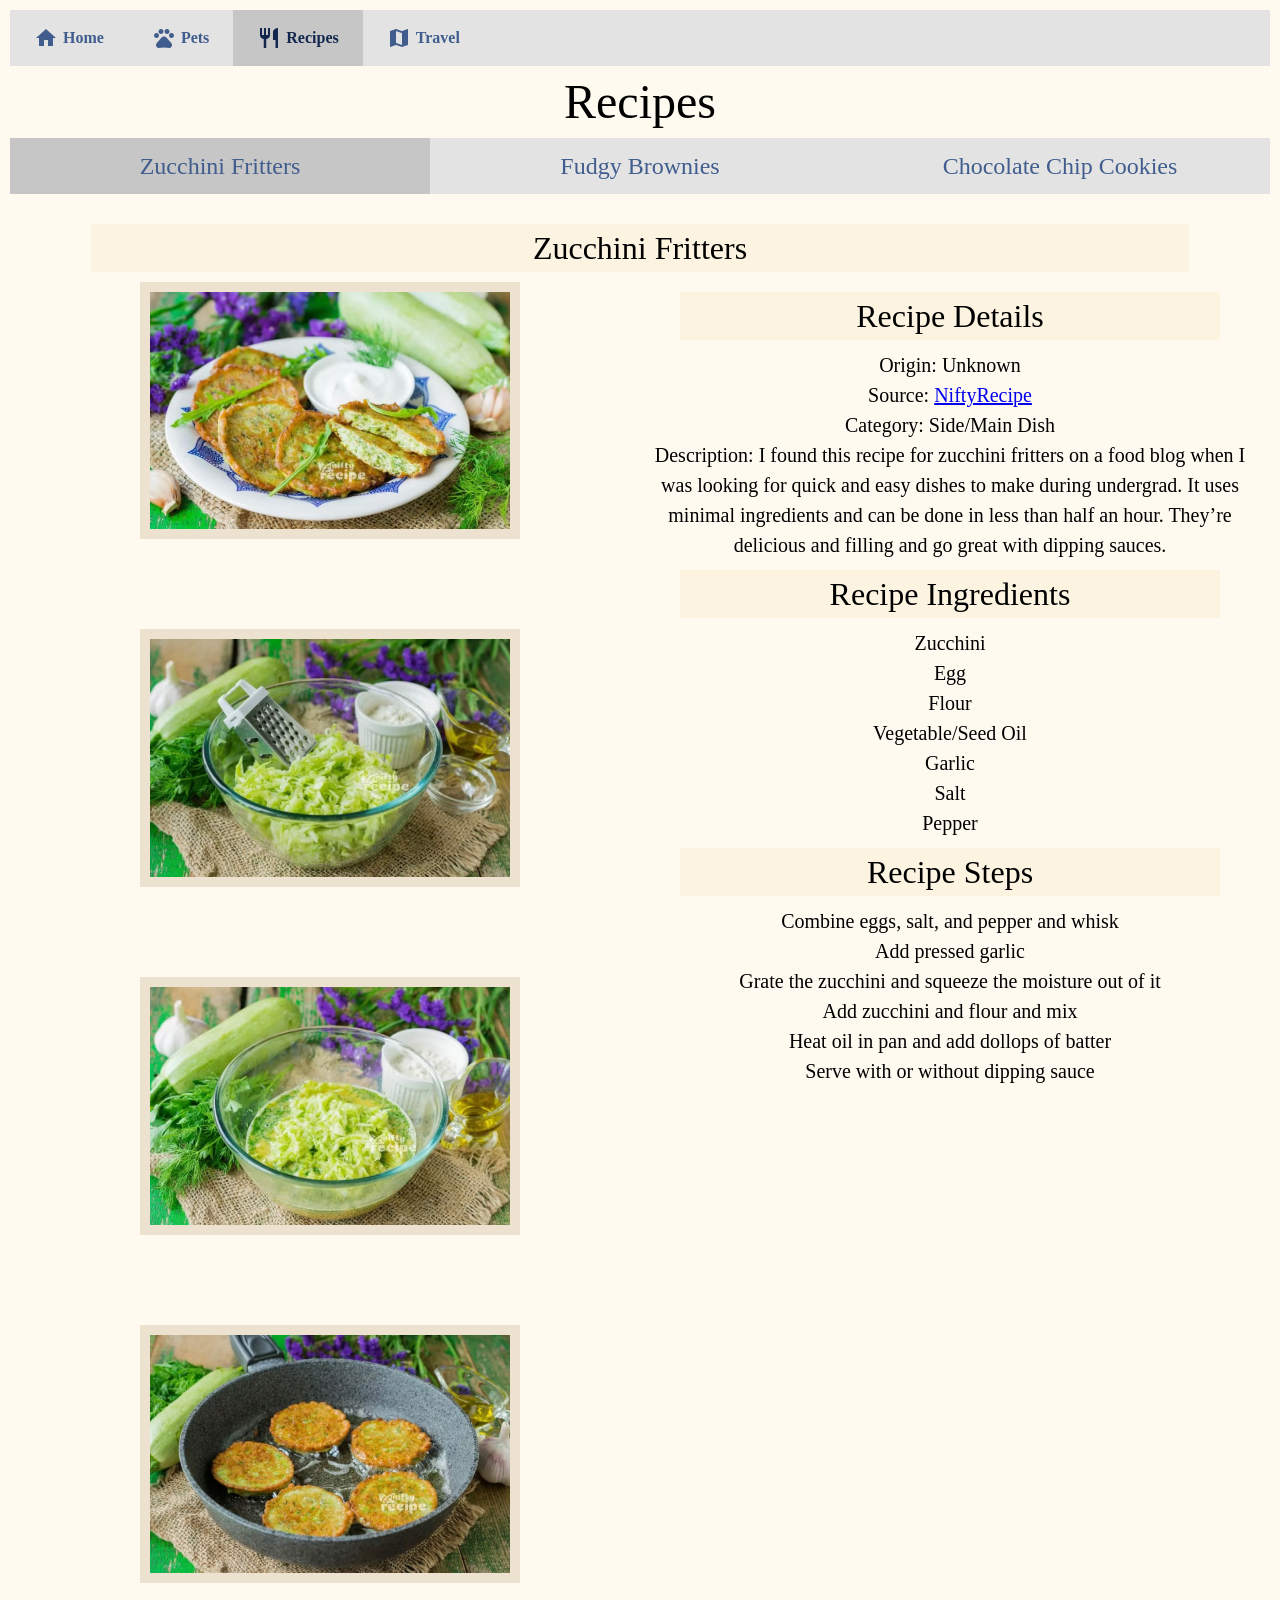
==== commit cfd88f4b: "final updates" ====
--- a/recipes.html
+++ b/recipes.html
@@ -6,7 +6,7 @@
     <link rel = 'stylesheet' href="css/reset.css">
     <link rel = 'stylesheet' href="css/style.css">
     <link rel="stylesheet" href="https://fonts.googleapis.com/icon?family=Material+Icons">
-    <title>Recipes</title>
+    <title>Recipes Page</title>
 </head>
 <body>
     <a href = "#main" class="skip">Skip to Main Content</a>
@@ -145,7 +145,6 @@
             </div>
         </div>
 
-        </div>
         <div></div>
         <div></div>
         <div></div>
--- a/css/style.css
+++ b/css/style.css
@@ -529,7 +529,7 @@
         cursor: pointer;
         padding: 10px 16px;
         font-size: 24px;
-        width: 15%;
+        width: 60%;
       }
       
     
